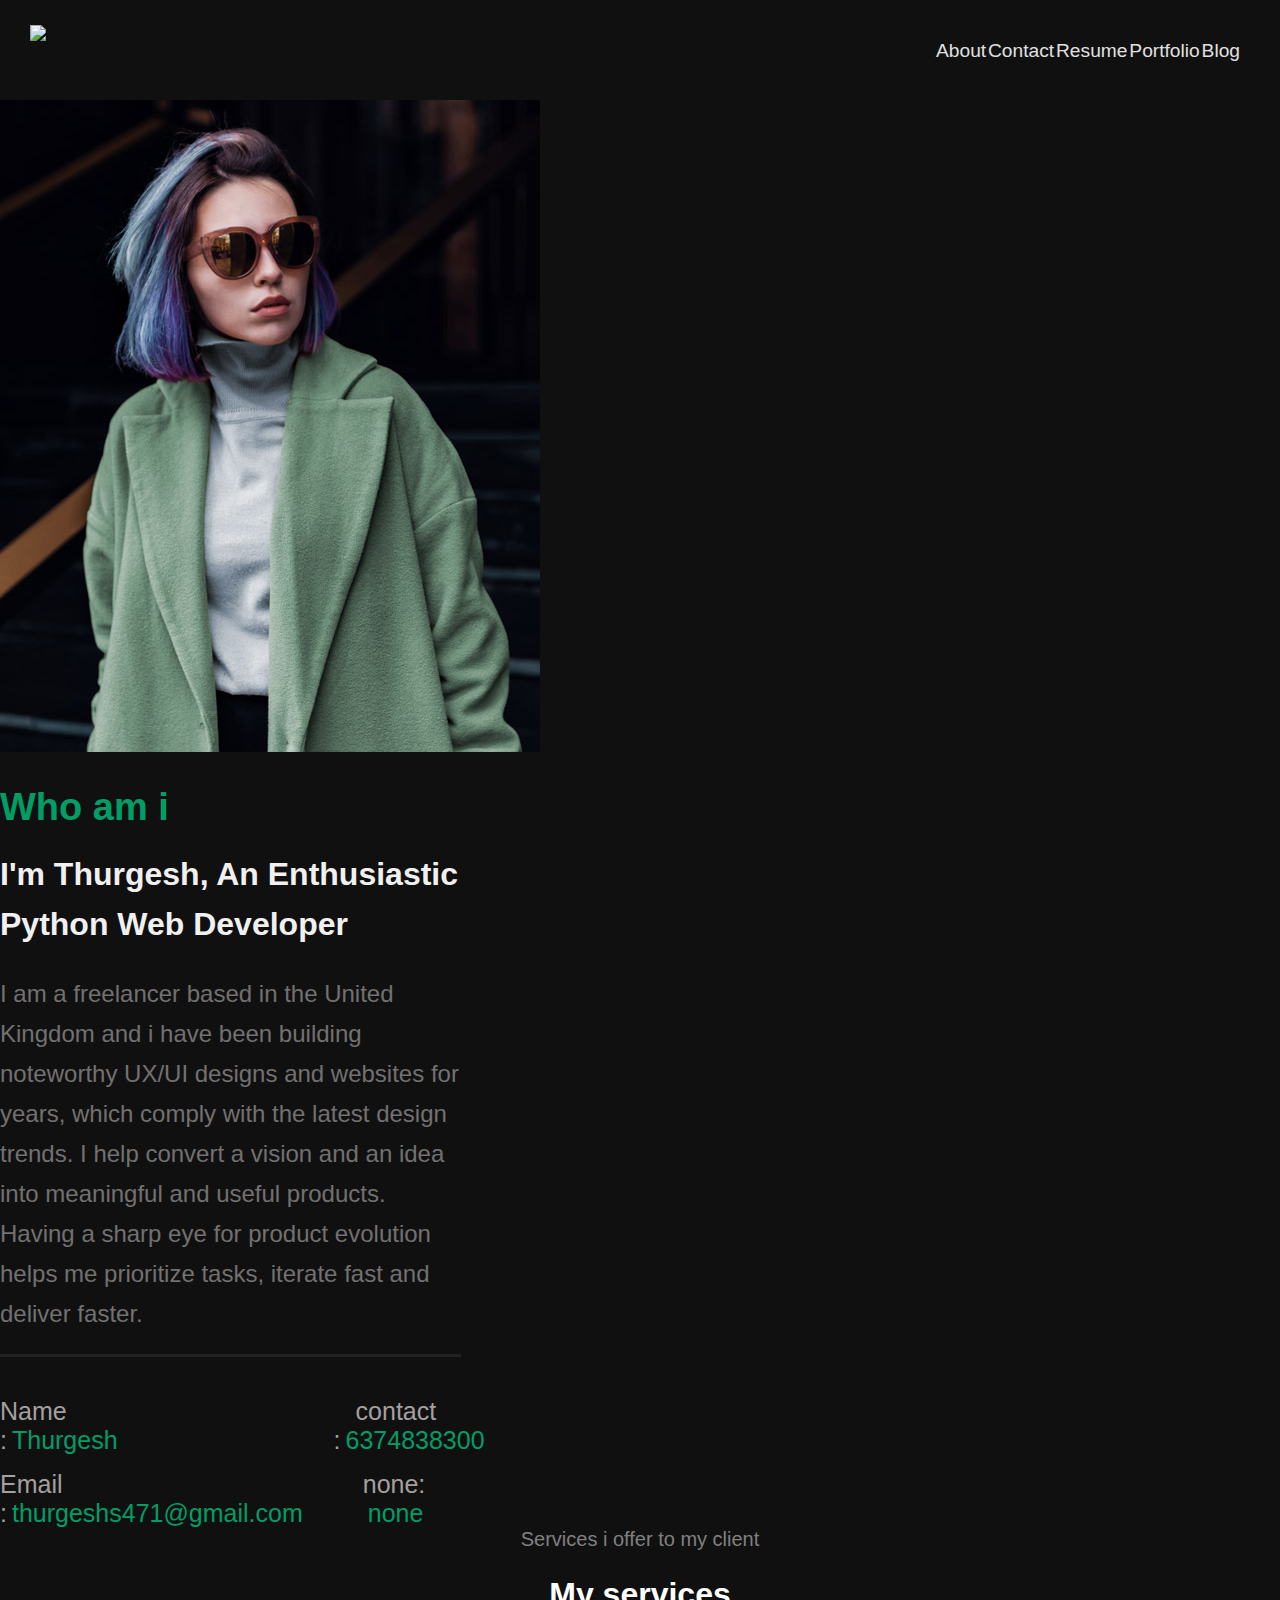
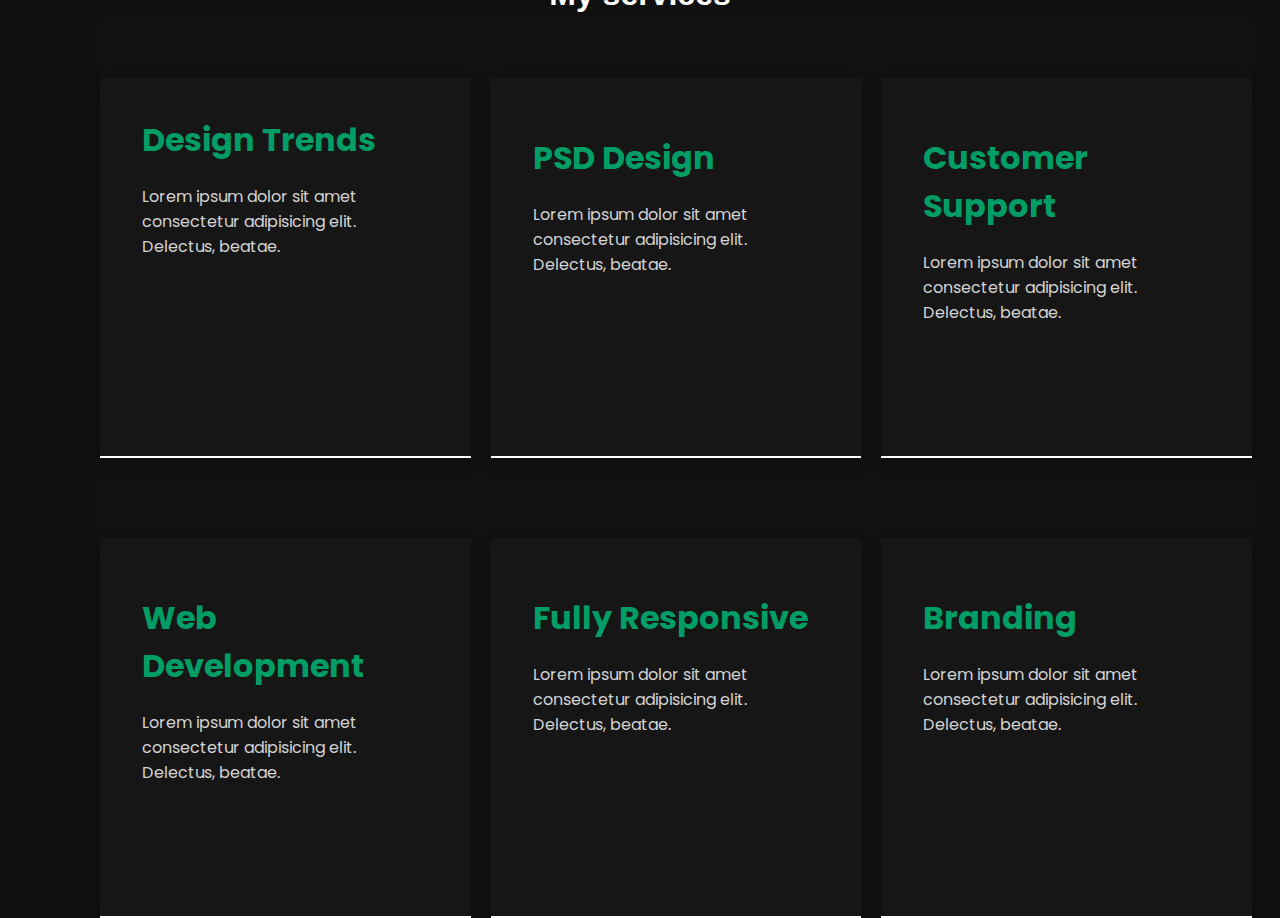
==== pages/about.html @ 0a06f530 "completed" ====
<!DOCTYPE html>
<html lang="en">
<head>
    <meta charset="UTF-8">
    <meta name="viewport" content="width=device-width, initial-scale=1.0">
    <title>Document</title>
    <link rel="stylesheet" href="../Assests/css/about.css">
    <link rel="preconnect" href="https://fonts.googleapis.com">
<link rel="preconnect" href="https://fonts.gstatic.com" crossorigin>
<link href="https://fonts.googleapis.com/css2?family=Poppins:ital,wght@0,100;0,200;0,300;0,400;0,500;0,600;0,700;0,800;0,900;1,100;1,200;1,300;1,400;1,500;1,600;1,700;1,800;1,900&display=swap" rel="stylesheet">
<link rel="stylesheet" href="https://cdnjs.cloudflare.com/ajax/libs/remixicon/4.2.0/remixicon.css" referrerpolicy="no-referrer" />
</head>
<body>
    <div class="nav-parent">
        <img class="logo" src="https://kaleidoscopic-pie-2341a3.netlify.app/template/img/img-kitzu-logo.png">
        
        <ul class="nav-lists">
            <li><a class="li" href="./about.html">About</a></li>
            <li><a class="li" href="./contact.html">Contact</a></li>
            <li><a class="li" href="./resume.html">Resume</a></li>
            <li><a class="li" href="./portfolio.html">Portfolio</a></li>
            <li><a class="li" href="./blog.html">Blog</a></li>
            
        </ul>
        <i class=" menu ri-menu-line"></i>
        </div>
        <div class="nav-parent2">
            <div class="nav-text">
            </div>
        </div>

<div class="about-child2">
    <div class="about-child">
        <img src="../Assests/images/image1.jpg">

</div>
    <div class="about-child2">
        <h4>Who am i</h4>
        <h1>I'm Thurgesh, An Enthusiastic Python Web Developer</h1>
        <p>I am a freelancer based in the United Kingdom and i have been building noteworthy UX/UI designs and websites for years, which comply with the latest design trends. I help convert a vision and an idea into meaningful and useful products. Having a sharp eye for product evolution helps me prioritize tasks, iterate fast and deliver faster.</p>
        <div class="property">
        <div class="p2">
            <label>Name :<span>Thurgesh</span></label>
        </div>
        <div class="p2">
            <label class="sub-p">contact :<span>6374838300</span></label>
        </div>
    </div>
    <div class="property2">
        <div class="p2">
            <label>Email :<span>thurgeshs471@gmail.com</span></label>
        </div>
        <div class="p2">
            <label>none: <span>none</span></label>
        </div>
    </div>
    </div>
</div>
<div class="about-parent2 ">
    <div class="child1">
        <p>Services i offer to my client</p>
        <H1>My services</H1>
    </div>

</div>
<div class="service">
    <div class="service1">
        <h1>Design Trends</h1>
        <p>Lorem ipsum dolor sit amet consectetur adipisicing elit. Delectus, beatae.</p>
    </div>
    <div class="service1">
        <img src="">
        <h1>PSD Design</h1>
        <p>Lorem ipsum dolor sit amet consectetur adipisicing elit. Delectus, beatae.</p>
    </div>
    <div class="service1">
        <img src="">
        <h1>Customer Support</h1>
        <p>Lorem ipsum dolor sit amet consectetur adipisicing elit. Delectus, beatae.</p>
    </div>
    <div class="service1">
        <img src="">
        <h1>Web Development</h1>
        <p>Lorem ipsum dolor sit amet consectetur adipisicing elit. Delectus, beatae.</p>
    </div>
    <div class="service1">
        <img src="">
        <h1>Fully Responsive</h1>
        <p>Lorem ipsum dolor sit amet consectetur adipisicing elit. Delectus, beatae.</p>
    </div>
    <div class="service1">
        <img src="">
        <h1>Branding</h1>
        <p>Lorem ipsum dolor sit amet consectetur adipisicing elit. Delectus, beatae.</p>
    </div>

</div>
    

</body>
</html>
---- Assests/css/about.css ----
*{
    margin: 0;
    padding:0;
    box-sizing: border-box;
    font-family: sans-serif;
}
body{
    background-color:rgb(17,16,17);
}
.nav-parent{
    width: 100%;
    height:100px;
    display: flex;
    justify-content: space-between;

}
.logo{
    height:3vh;
    margin-top:25px;
    margin-left:30px;
}
.nav-lists{
    width: 30%;
    height: 20px;
    display: flex;
    justify-content:space-between;
    padding: 20px 40px;
    margin-top:20px;
    
}
.nav-lists li{
    list-style: none;
}
.li{
    color:rgb(224,225,224);
    font-size: larger;
    text-decoration: none;
}
.about-parent{
    width: 90%;
    height: 100vh;
    display: flex;
    margin: 0 auto;
    justify-content: space-between;
    align-items: center;
    
}
.about-child{
    width:30%;
    height: 65%;
}
.about-child2{
    width: 60%;
    height: 65%;

}
.about-child2 h4{
    color: #009e66;
    margin-top: 30px;
    font-size: 38px;
    font-family:'Segoe UI', Tahoma, Geneva, Verdana, sans-serif;
    margin-bottom: 20px;
    font-weight: 30px;
}
.about-child2 h1{
    color: #f0f0f0;
    margin-bottom: 25px;
    font-weight:60px;
    line-height: 50px;
    font-family:Verdana, Geneva, Tahoma, sans-serif;
}
.about-child2 p{
    color:rgb(114, 112, 112) ;
    border-bottom: 3px solid  rgba(255, 255, 255, .08);
    font-size:24px;
    line-height: 40px;
    margin-bottom: 40px;
    padding-bottom: 20px;
}
.property{
    display: flex;
    gap: 216px;
    font-size:25px;
    font-family:Verdana, Geneva, Tahoma, sans-serif;
    color: rgb(164, 160, 160);
    font-weight: 300;
}
.property2{
    display: flex;
    gap:60px;
    font-size:25px;
    font-family:Verdana, Geneva, Tahoma, sans-serif;
    color: rgb(164, 160, 160);
    font-weight: 300;
    margin-top: 15px;

}
.about-parent2{
    width: 100%;
    height: 50px;
    text-align:center;
}
.child1 p{
    color:grey;
    font-size: 20px;
    
    
}
.child1 h1{
    color: white;
    padding: 25px;
}
.service{
    width: 90%;
    height: 100vh;
    display: grid;
    grid-template-columns: repeat(3,1fr);
    gap: 20px;
    margin-left:100px;
    margin-top: 40px;
    background-color: #111;

}
.service1{
    background-color: #161616;
    border-bottom: 2px solid;
    margin-top:  60px;
    color: white;
    padding: 38px 42px;
    box-shadow: 0 6px 16px rgba(0, 0, 0, .2);
    
 
}
.service1 p{
    padding:px;
    padding-top: 20px;
    color: lightgray;
    font-weight: 35px;
    font-family: "Poppins", sans-serif;
}
.service1 h1{
    color: whitesmoke;
    font-family: "Poppins", sans-serif;
 
}
.menu{
    color: white;
}
.p2 span{
    color: #009e66;
    padding-left:5px;
    
}
.sub-p{
    margin-left: 22px;
}
.child1 p:hover{
    color: #009e66;
}
.service h1,p:hover{
    color: #009e66;
}
.nav-parent i{
    display: none;
}







@media(max-width:600px){
    .nav-lists {
        display: none;
    }
    .nav-parent{
        display: flex;
        justify-content: space-between;
        align-items: center;
        padding:20px;
    }

    .nav-parent i{
        display: block;
    }
    .about-child2{
        display: flex;
        flex-direction: column;
    }
    .about-child2 img{
        width:50vh;
        height: 50vh;
        margin-left: 20px;
        margin-right: 20px;

    }
    .about-child2 h4,h1,p{
        font-size:30px;
        width:30vh;
        margin-left: 20px;
    }
    .property {
        display: flex;
        flex-direction:row;

    }
   .child1 p,h1{
    align-items: center;
    margin-left: -2px;

   }
}
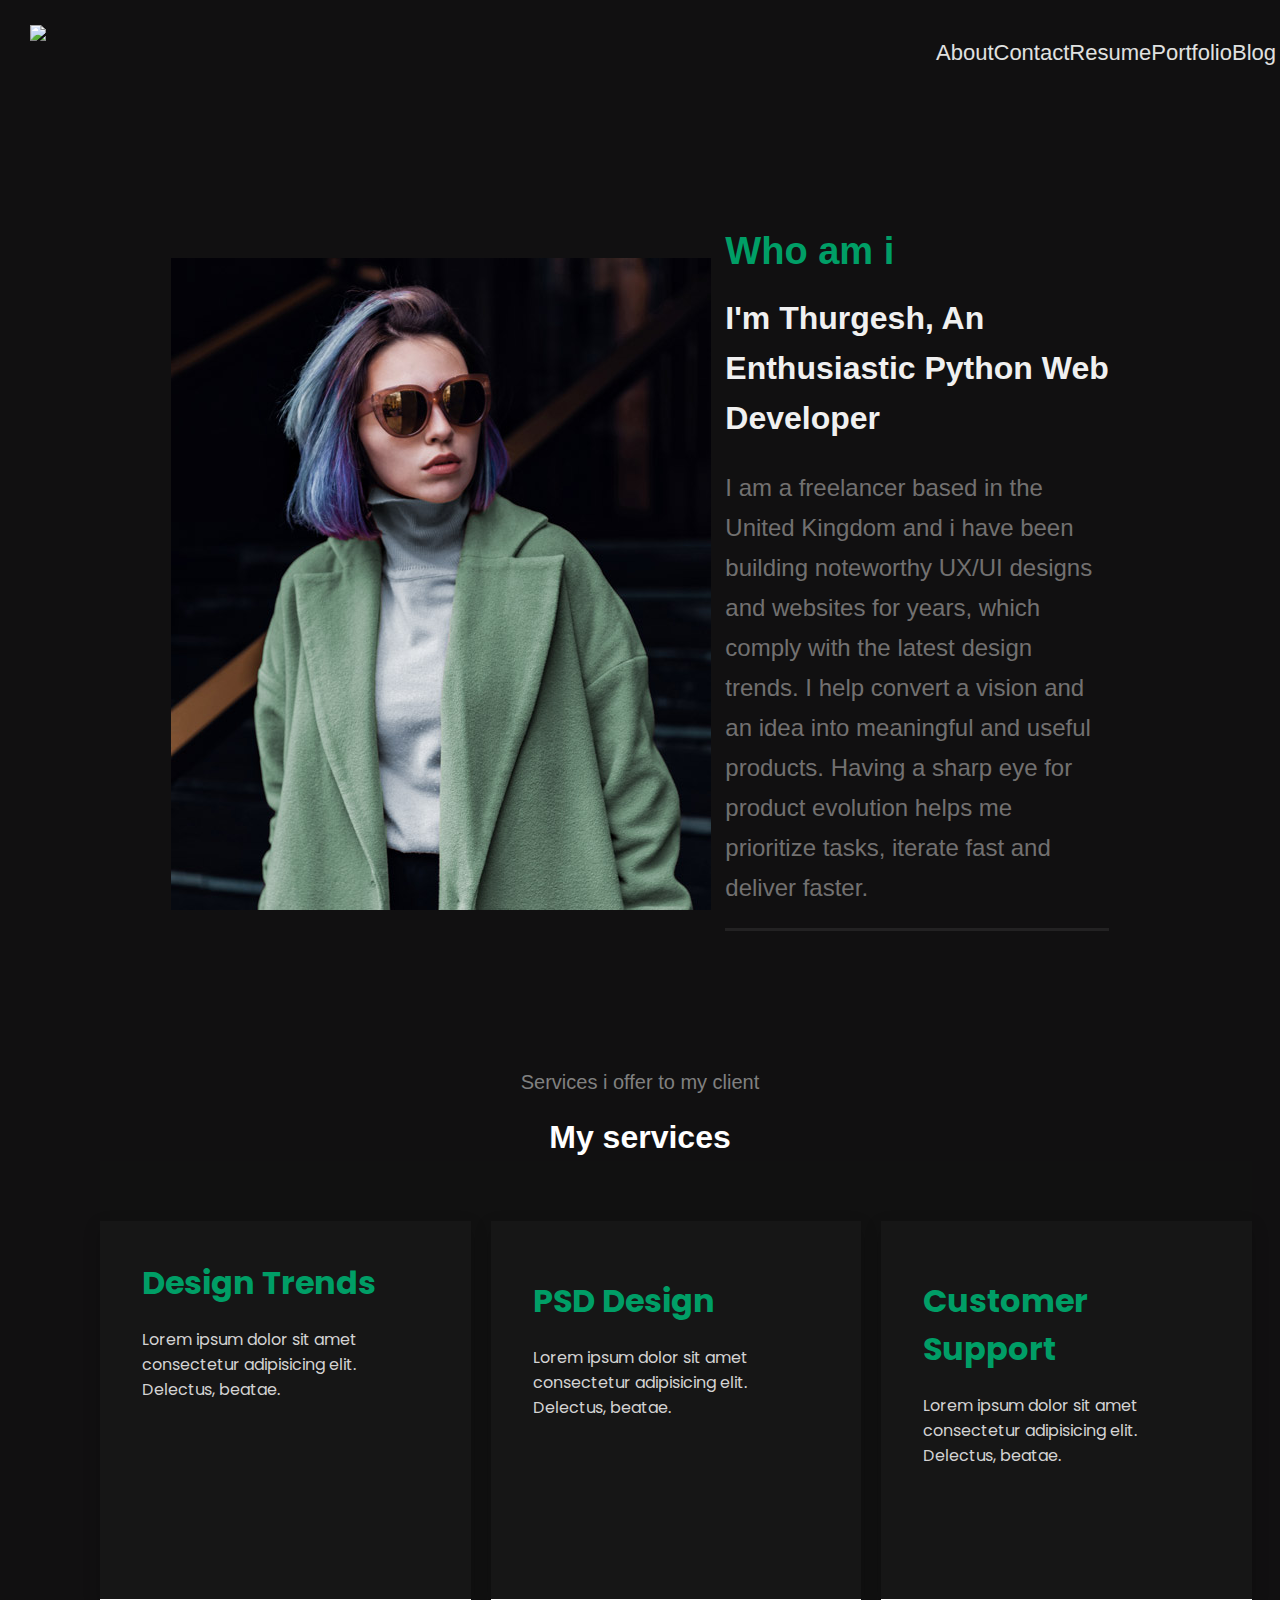
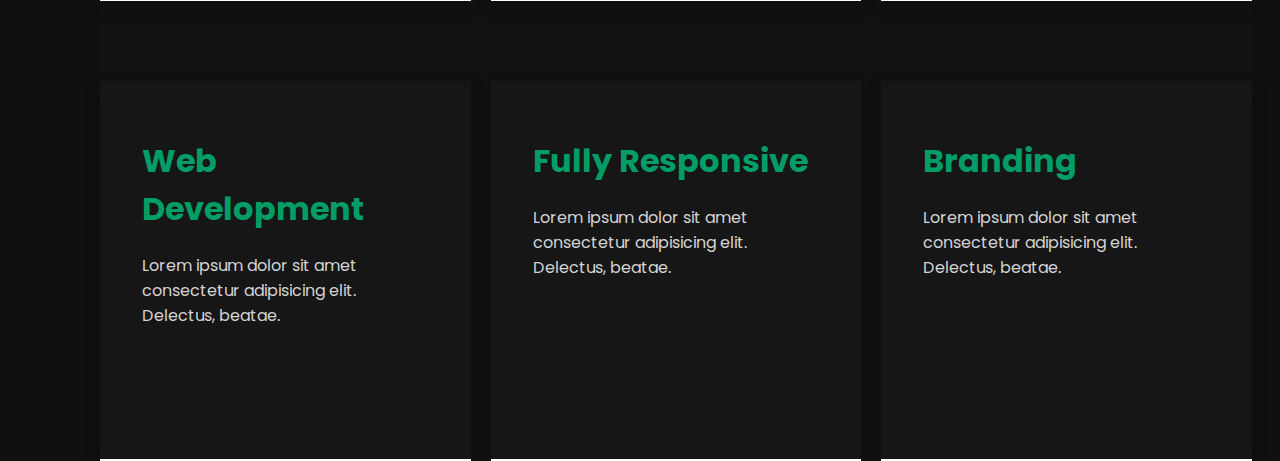
==== commit 0ccfdeda: "update" ====
--- a/pages/about.html
+++ b/pages/about.html
@@ -31,29 +31,14 @@
 
 <div class="about-child2">
     <div class="about-child">
-        <img src="../Assests/images/image1.jpg">
+        <img  src="../Assests/images/image1.jpg">
 
 </div>
-    <div class="about-child2">
+    <div class="about-child">
         <h4>Who am i</h4>
         <h1>I'm Thurgesh, An Enthusiastic Python Web Developer</h1>
         <p>I am a freelancer based in the United Kingdom and i have been building noteworthy UX/UI designs and websites for years, which comply with the latest design trends. I help convert a vision and an idea into meaningful and useful products. Having a sharp eye for product evolution helps me prioritize tasks, iterate fast and deliver faster.</p>
-        <div class="property">
-        <div class="p2">
-            <label>Name :<span>Thurgesh</span></label>
-        </div>
-        <div class="p2">
-            <label class="sub-p">contact :<span>6374838300</span></label>
-        </div>
-    </div>
-    <div class="property2">
-        <div class="p2">
-            <label>Email :<span>thurgeshs471@gmail.com</span></label>
-        </div>
-        <div class="p2">
-            <label>none: <span>none</span></label>
-        </div>
-    </div>
+       
     </div>
 </div>
 <div class="about-parent2 ">
--- a/Assests/css/about.css
+++ b/Assests/css/about.css
@@ -6,6 +6,7 @@
 }
 body{
     background-color:rgb(17,16,17);
+    overflow-x: hidden;
 }
 .nav-parent{
     width: 100%;
@@ -33,8 +34,10 @@
 }
 .li{
     color:rgb(224,225,224);
-    font-size: larger;
+    font-size:22px;
     text-decoration: none;
+    font-family: sans-serif;
+    font-weight: 400;
 }
 .about-parent{
     width: 90%;
@@ -50,8 +53,15 @@
     height: 65%;
 }
 .about-child2{
-    width: 60%;
+    width: 100%;
     height: 65%;
+    margin-top: 100px;
+    margin-bottom: 100px;
+    /* background-color: grey; */
+    display: flex;
+    align-items: center;
+    justify-content: center;
+    justify-content: space-evenly;
 
 }
 .about-child2 h4{
@@ -163,13 +173,11 @@
 .nav-parent i{
     display: none;
 }
-
-
-
-
-
-
-
+.li:hover{
+    color:green;
+   
+   
+}
 @media(max-width:600px){
     .nav-lists {
         display: none;
@@ -198,7 +206,7 @@
     .about-child2 h4,h1,p{
         font-size:30px;
         width:30vh;
-        margin-left: 20px;
+        margin-left: 50px;
     }
     .property {
         display: flex;
@@ -210,5 +218,93 @@
     margin-left: -2px;
 
    }
+   .about-child1{
+    width: 100%;
+    height: 100vh;
+    align-items: center;
+    justify-content: center;
+    margin: 0 auto;
+   }
+   .about-child2 {
+    width: 5%;
+    height:100vh;
+    justify-items: center;
+    
+
+
+}
+.about-child img{
+    width:400px;
+    height: 45vh;
+    
+    margin-left: -5px;
+}
+.about-child{
+    display: flex;
+    flex-direction: column;
+    width: 100%;
+}
+.about-child img {
+    width: 415px;
+}
+.about-child2 h4, h1, p {
+    margin-left: 5px;
+}
+.child1 p, h1 {
+    align-items: center;
+    margin-left: 72px;
+}
+.child1 p, h1{
+    margin-top: 112%;
+}
+.child1 h1{
+    margin-top: 0px;
+    margin-left: 70px;
+}
+.service{
+    /* background-color: rebeccapurple; */
+    display: flex;
+    flex-direction: column;
+    margin-left: 35px;
+}
+.service1{
+    height: 90%;
+    display: flex;
+    flex-direction: column;
+    margin-left: 20px;
+  
+   
+  
+   
+}
+
+.service1 h1,p{
+  margin-top: -20px;
+  font-size: 20px;
+  
+
+  
+}
+.about-parent2{
+    margin-left: 20px;
+}
+/* .about-parent2 p,h1{
+    
+    
+} */
+.about-child{
+    margin-left:40px;
+    width:90%;
+}
+.about-child2 h4, h1, p {
+    margin-left: 63px;
+}
+.service1 p{
+    margin-left: 20px;
+}
+.service1 h1{
+    margin-left: 20px;
+}
+
 }
     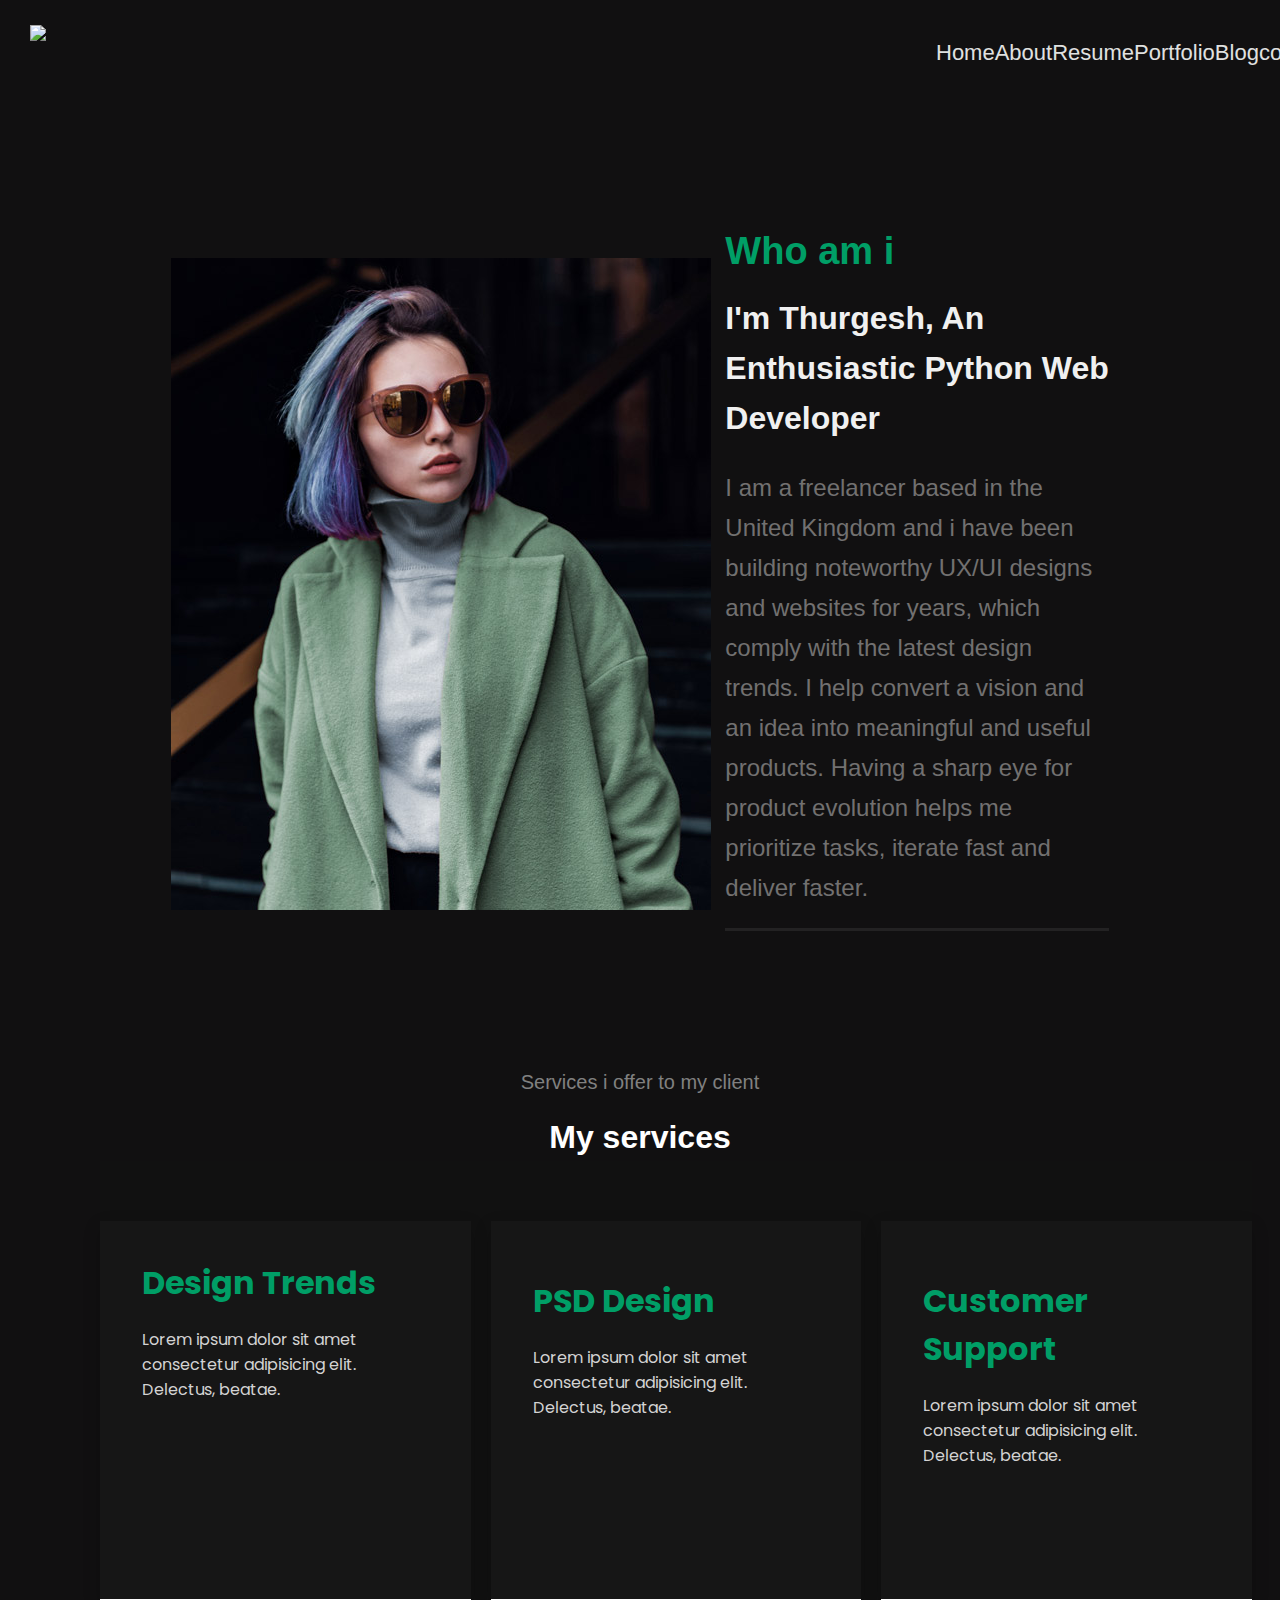
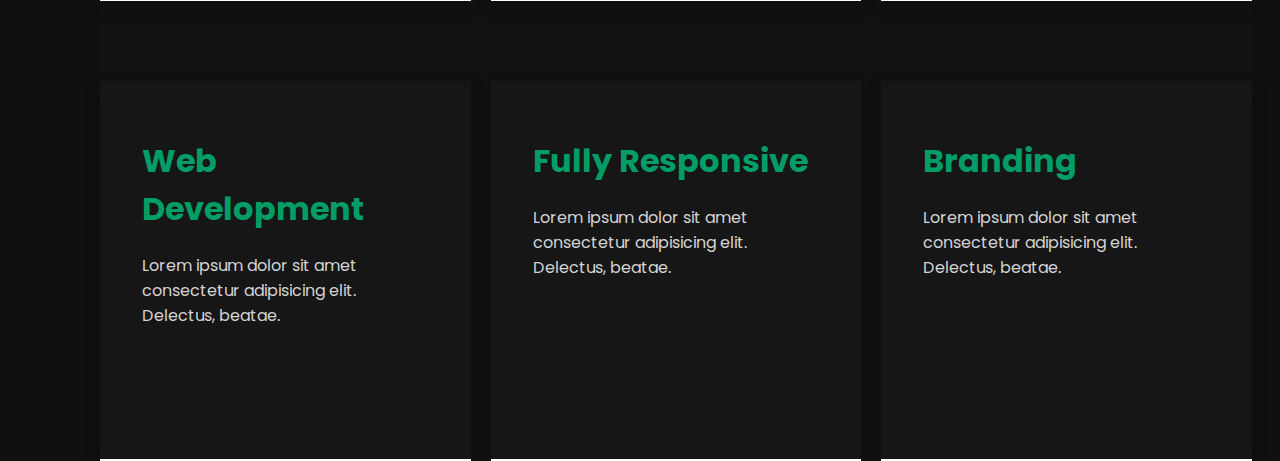
==== commit 8e01ee96: "update" ====
--- a/pages/about.html
+++ b/pages/about.html
@@ -15,11 +15,13 @@
         <img class="logo" src="https://kaleidoscopic-pie-2341a3.netlify.app/template/img/img-kitzu-logo.png">
         
         <ul class="nav-lists">
-            <li><a class="li" href="./about.html">About</a></li>
-            <li><a class="li" href="./contact.html">Contact</a></li>
+            
+            <li><a class="li" href="../index.html">Home</a></li>
+            <li><a class="li" href="./pages/about.html">About</a></li>
             <li><a class="li" href="./resume.html">Resume</a></li>
             <li><a class="li" href="./portfolio.html">Portfolio</a></li>
             <li><a class="li" href="./blog.html">Blog</a></li>
+            <li><a class="li" href="./contact.html">contact</a></li>
             
         </ul>
         <i class=" menu ri-menu-line"></i>
